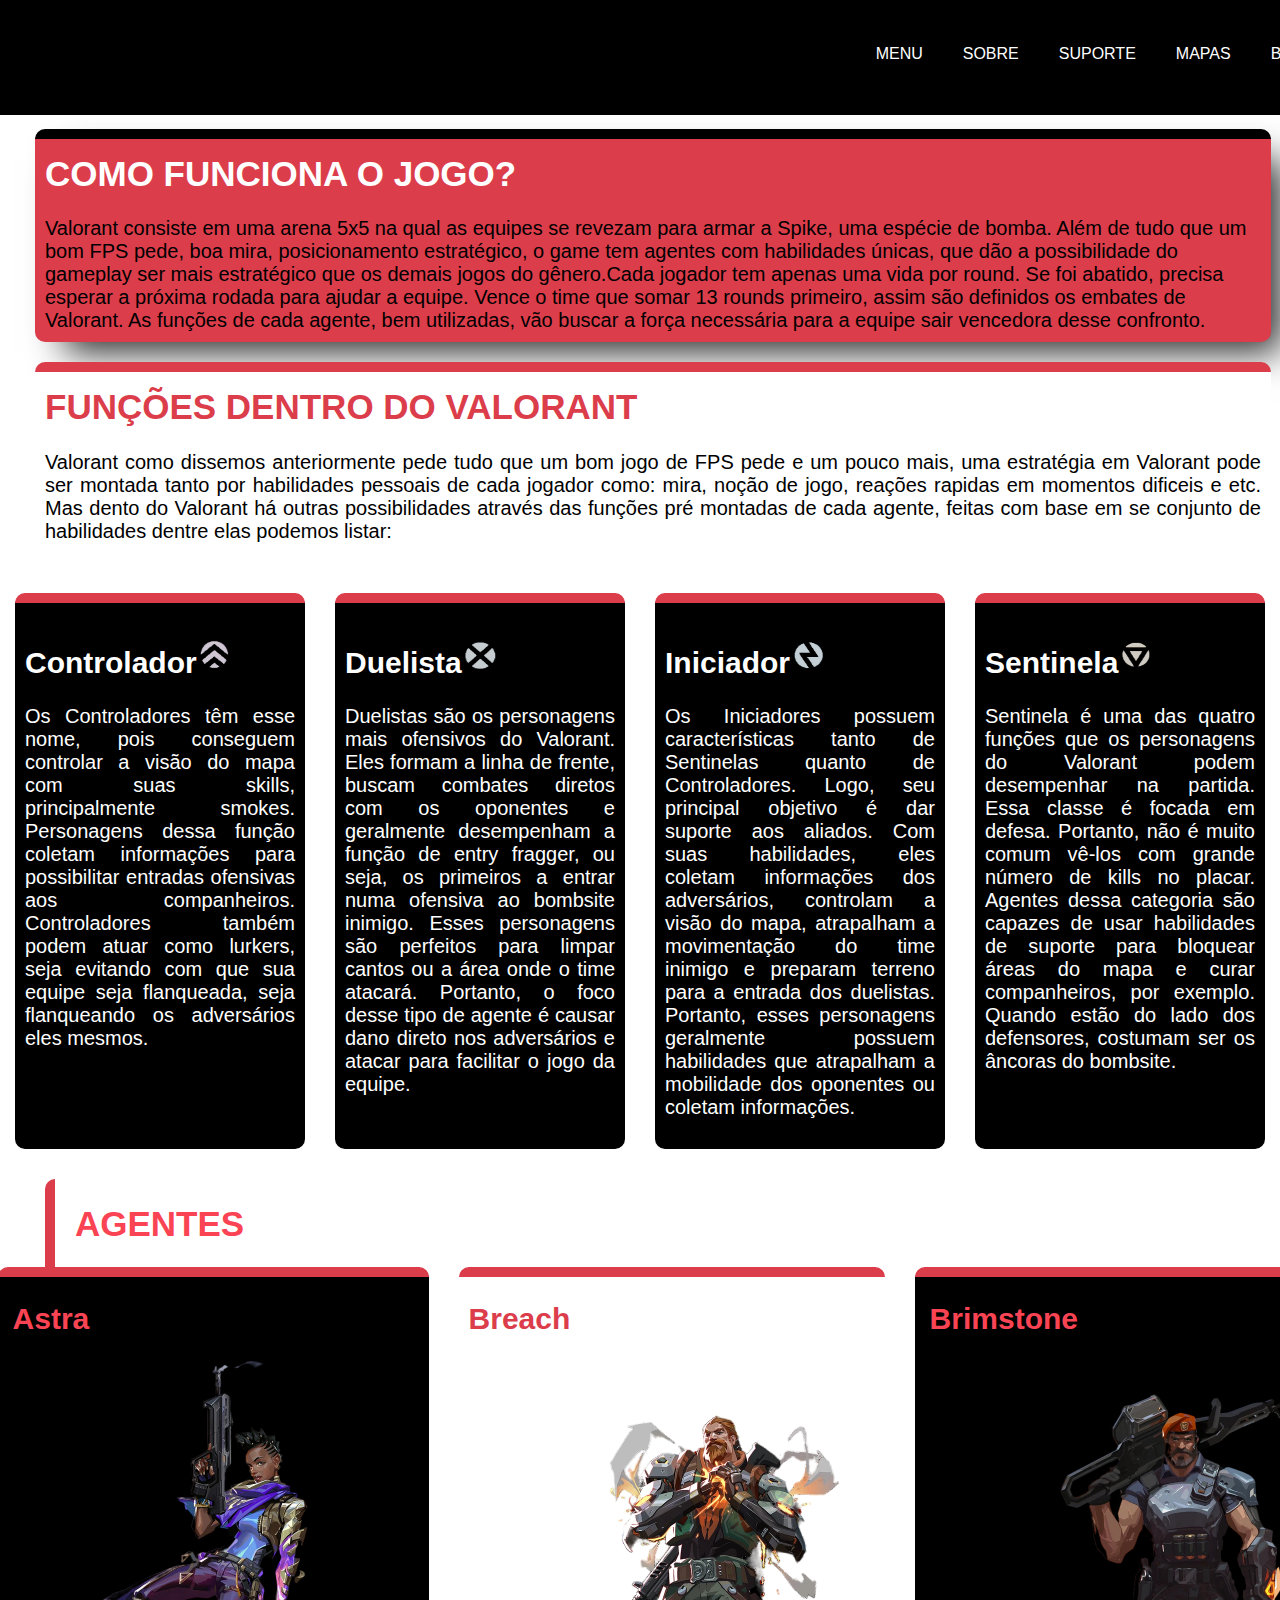
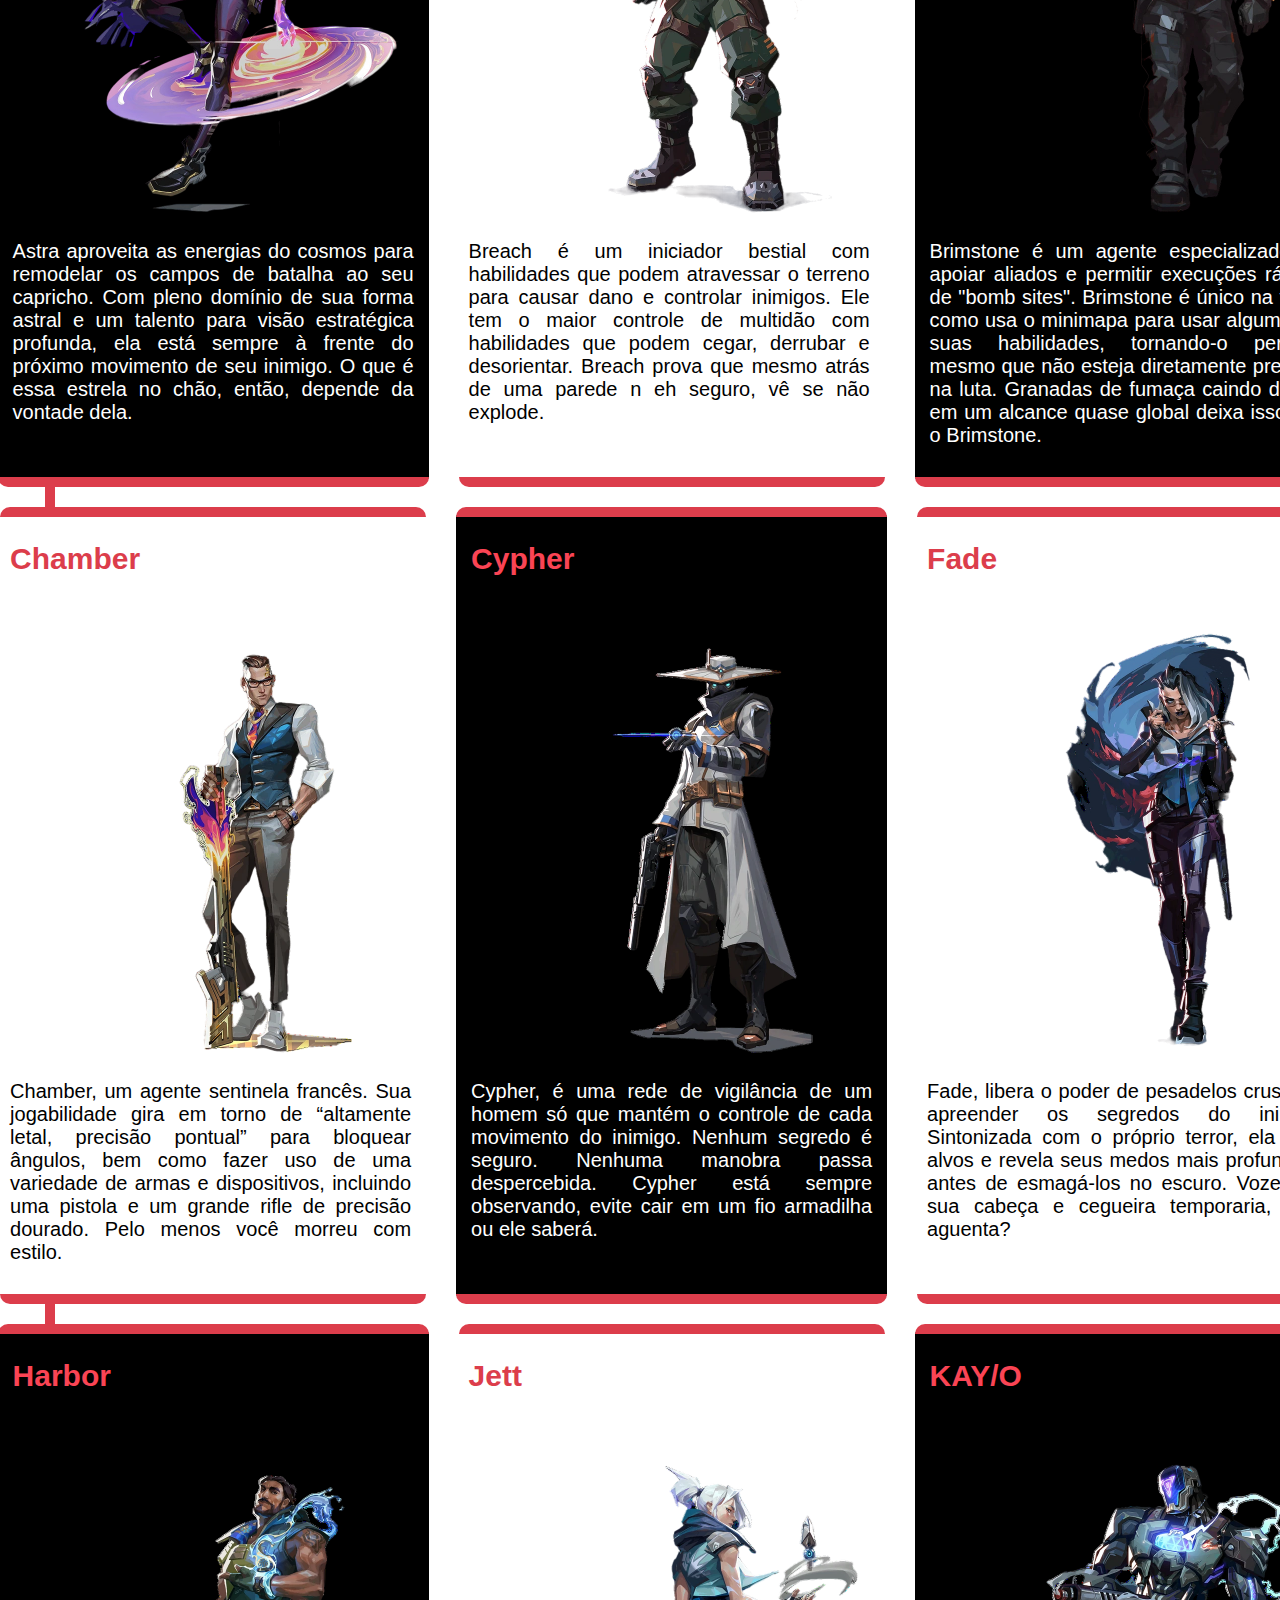
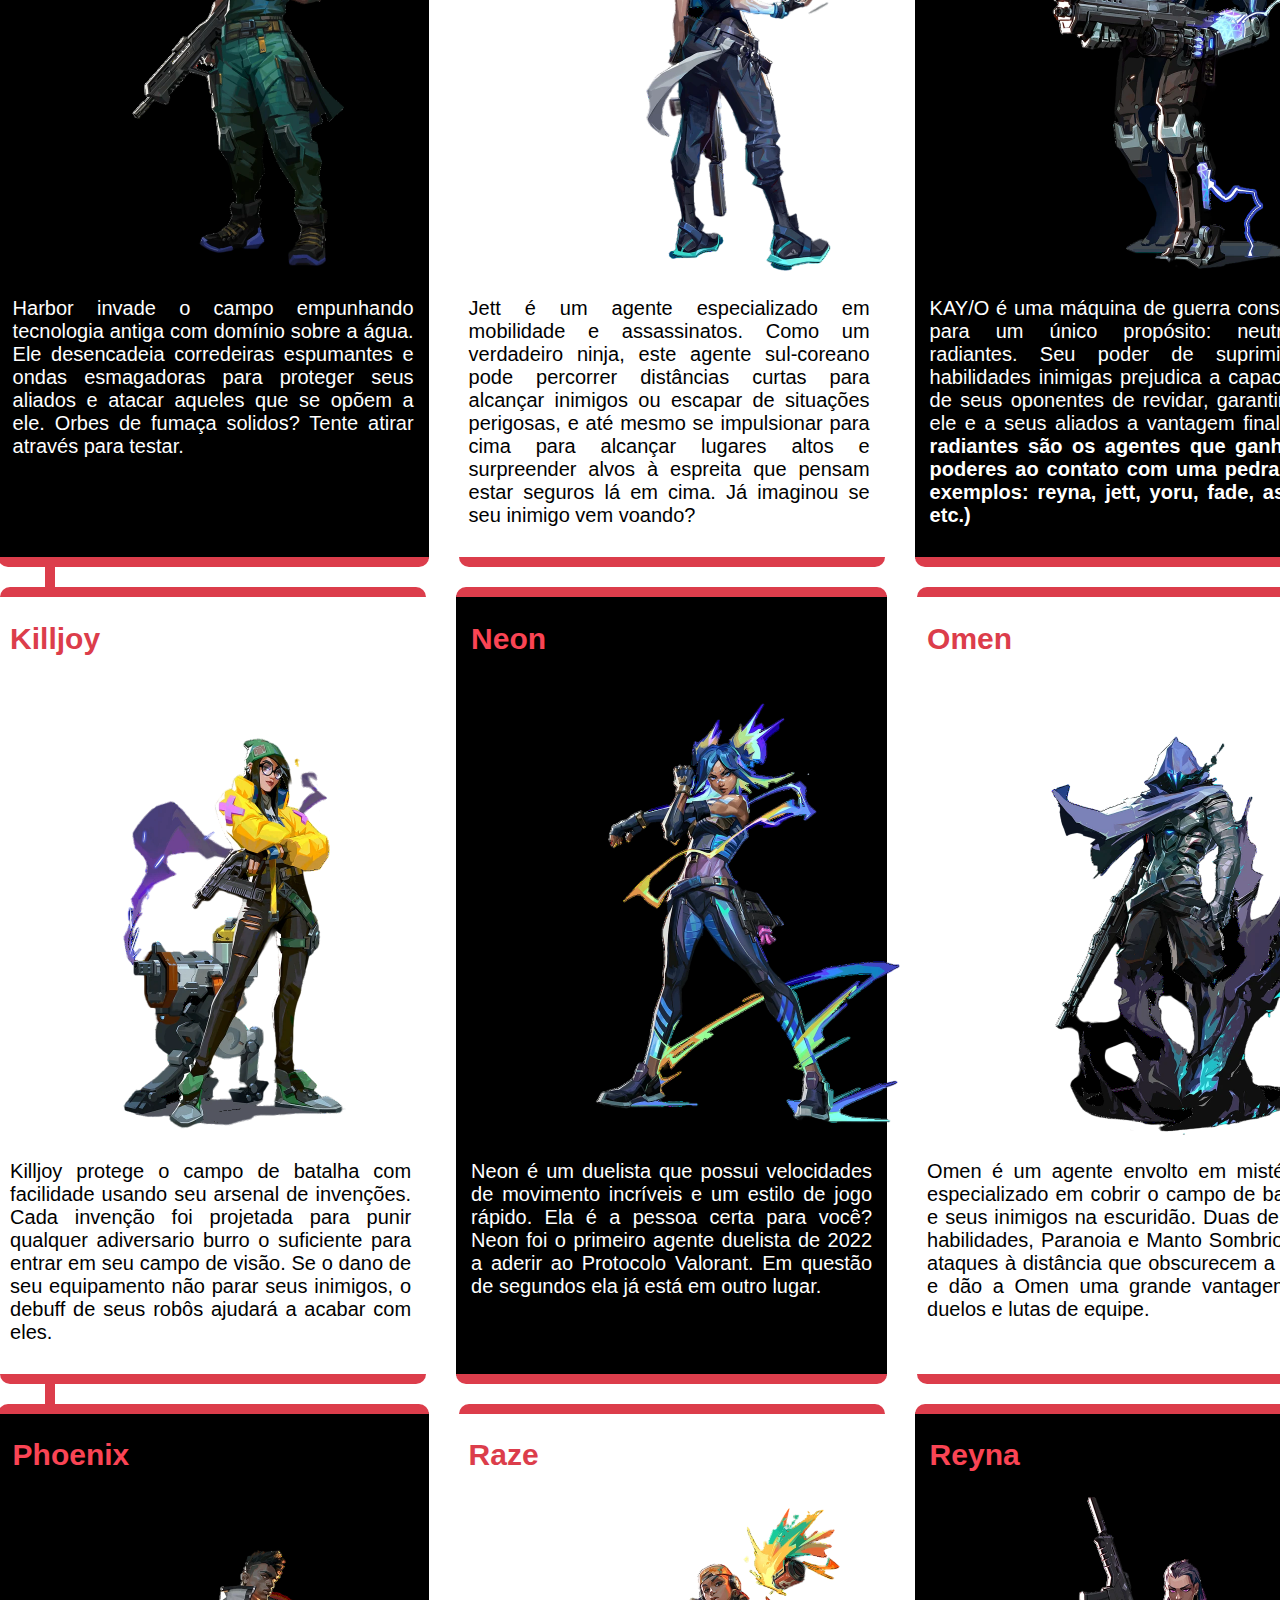
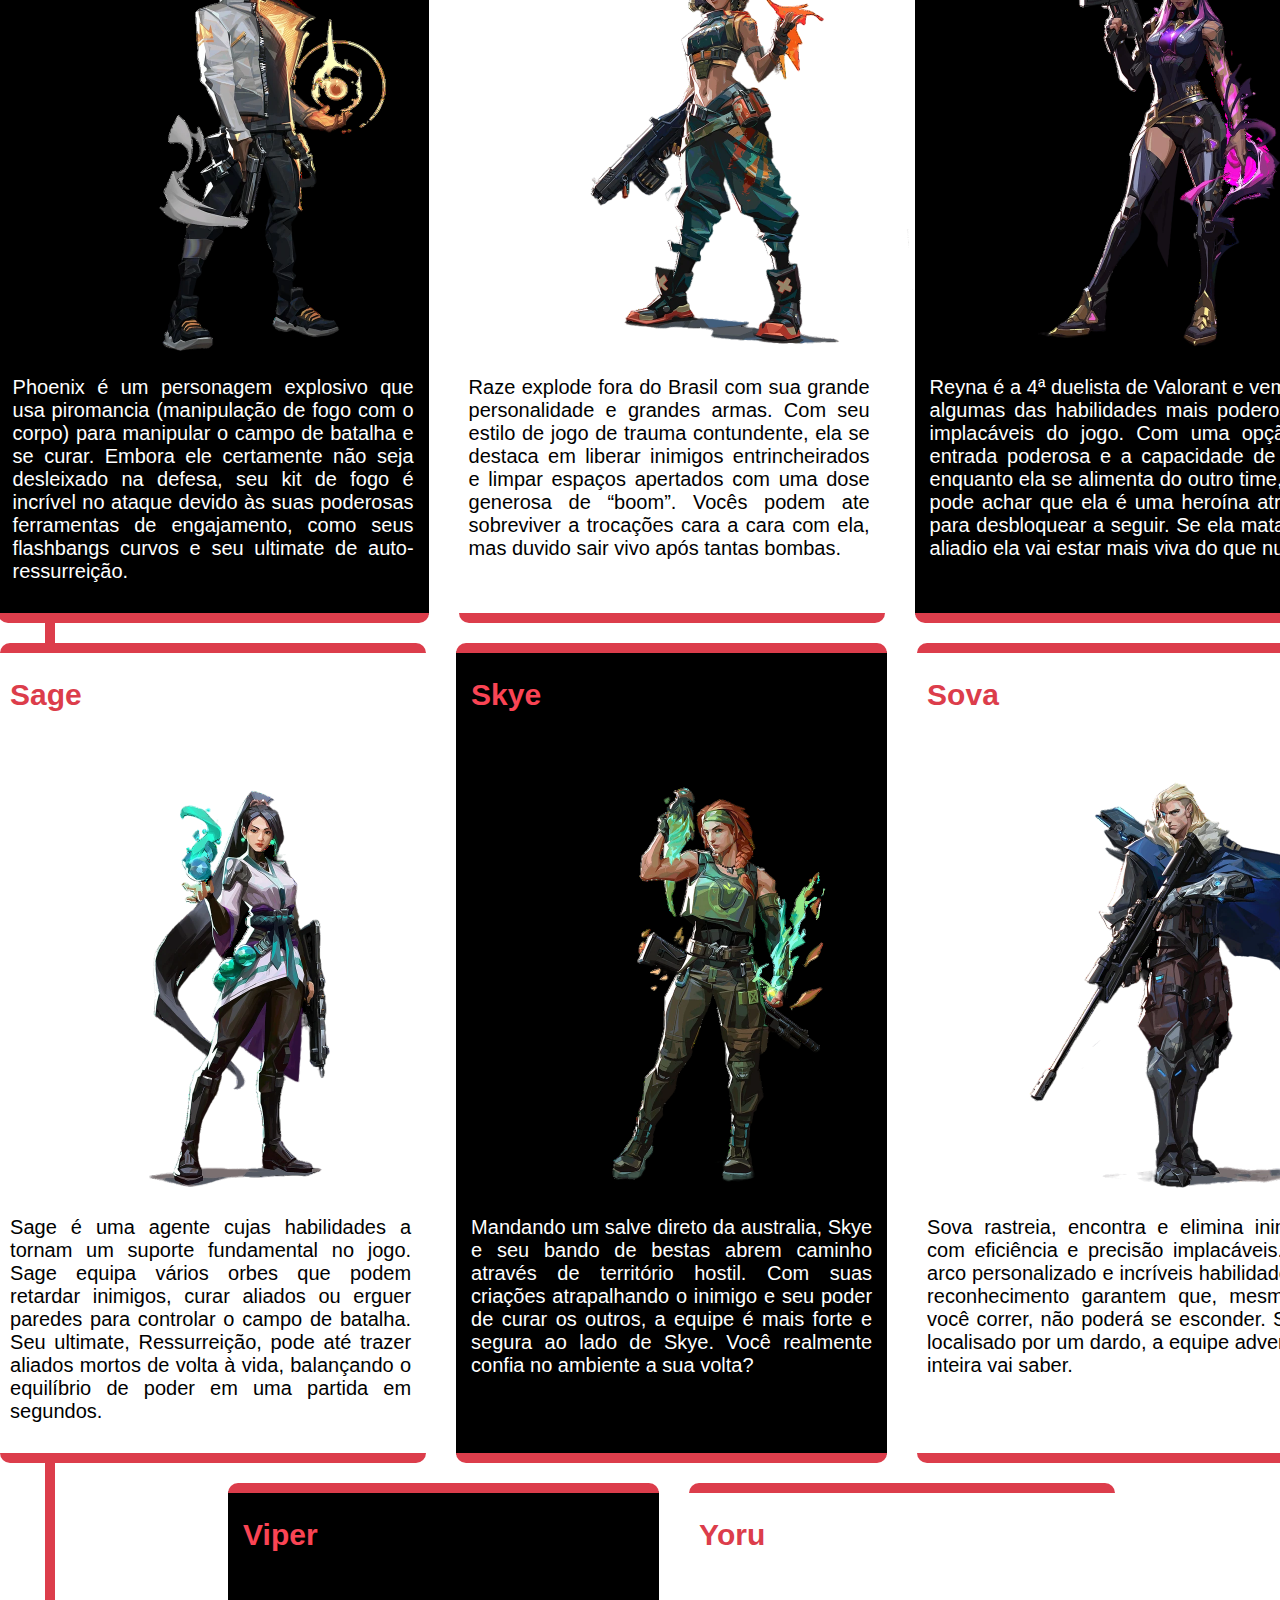
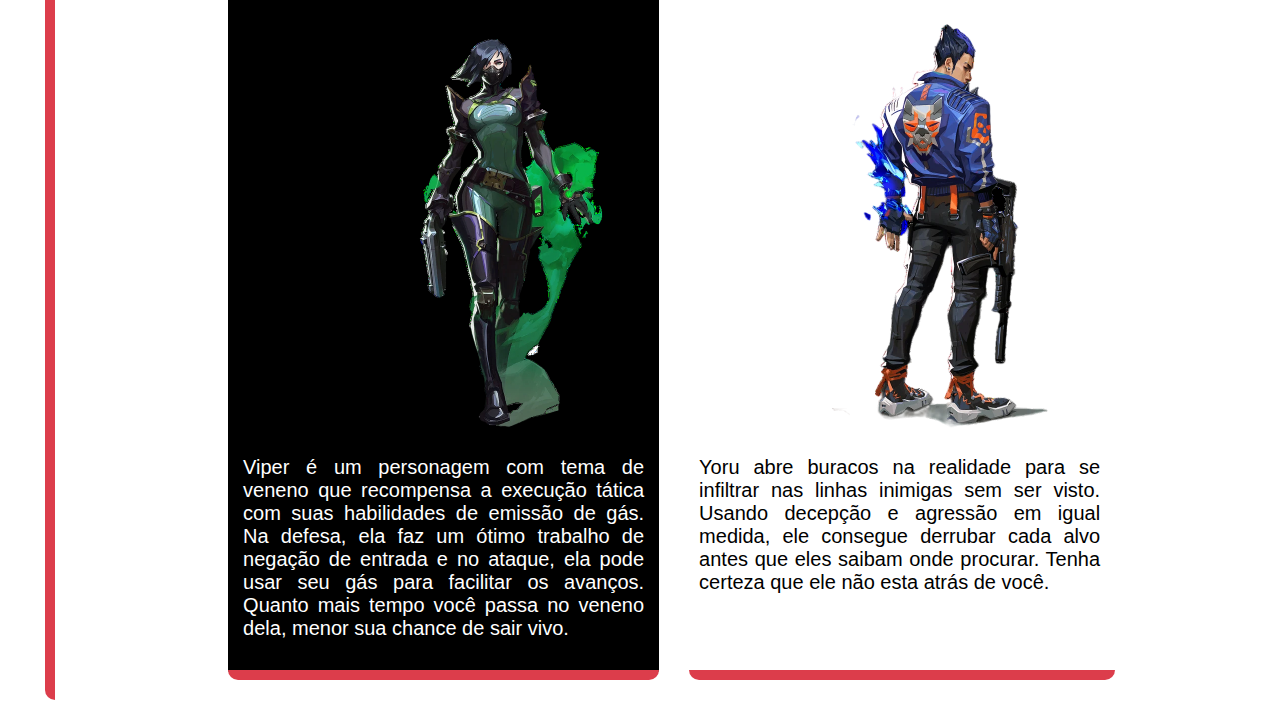
==== index.html @ e542aacf "first commit" ====
<!DOCTYPE html>
<html>

<head>
    <meta charset="UTF-8">
    <link rel="stylesheet" href="assets/css/style.css">
    <link rel="icon" type="image/x-icon" href="assets/images/valorant_logo.png">
    <title>Valorant</title>
</head>

<body>
    <iframe src="assets/layout/header.html" frameborder="0" scrowlling="no" width="100%" height="115px"></iframe>
    <div id="div_main">
        <article id="article_explication">
            <h1 id="h1_article">COMO FUNCIONA O JOGO?</h1>
            <section>
                Valorant consiste em uma arena 5x5 na qual as equipes se revezam para armar a Spike, uma espécie de
                bomba. Além de tudo que um bom FPS pede, boa mira, posicionamento estratégico, o game tem agentes com
                habilidades únicas, que dão a possibilidade do gameplay ser mais estratégico que os demais jogos do
                gênero.Cada jogador tem apenas uma vida por round. Se foi abatido, precisa esperar a próxima rodada para
                ajudar a equipe. Vence o time que somar 13 rounds primeiro, assim são definidos os embates de Valorant.
                As funções de cada agente, bem utilizadas, vão buscar a força necessária para a equipe sair vencedora
                desse confronto.
            </section>
        </article>
        <article>
            <section id="sect1_positions">
                <h1 id="h1_positions">FUNÇÕES DENTRO DO VALORANT</h1>
                <p>Valorant como dissemos anteriormente pede tudo que um bom jogo de FPS pede e um pouco mais, uma
                    estratégia em Valorant pode ser montada tanto por habilidades pessoais de cada jogador como: mira,
                    noção de jogo, reações rapidas em momentos dificeis e etc. Mas dento do Valorant há outras
                    possibilidades através das funções pré montadas de cada agente, feitas com base em se conjunto de
                    habilidades dentre elas podemos listar:</p>
            </section>
            <div id="div_positions">
                <section class="sect2_positions">
                    <h2>Controlador<img src="assets/images/controlador.png" width="38" height="35.3px"></h2>
                    <p>Os Controladores têm esse nome, pois conseguem controlar a visão do mapa com suas skills,
                        principalmente smokes. Personagens dessa função coletam informações para possibilitar entradas
                        ofensivas aos companheiros.
                        Controladores também podem atuar como lurkers, seja evitando com que sua equipe seja flanqueada,
                        seja flanqueando os adversários eles mesmos. </p>
                </section>
                <section class="sect2_positions">
                    <h2>Duelista<img src="assets/images/duelista.png" width="38" height="35.3px"></h2>
                    <p>Duelistas são os personagens mais ofensivos do Valorant. Eles formam a linha de frente, buscam
                        combates diretos com os oponentes e geralmente desempenham a função de entry fragger, ou seja,
                        os primeiros a entrar numa ofensiva ao bombsite inimigo. Esses personagens são perfeitos para
                        limpar cantos ou a área onde o time atacará. Portanto, o foco desse tipo de agente é causar dano
                        direto nos adversários e atacar para facilitar o jogo da equipe.
                    </p>
                </section>
                <section class="sect2_positions">
                    <h2>Iniciador<img src="assets/images/iniciador.png" width="38" height="35.3px"></h2>
                    <p>Os Iniciadores possuem características tanto de Sentinelas quanto de Controladores. Logo, seu
                        principal objetivo é dar suporte aos aliados.
                        Com suas habilidades, eles coletam informações dos adversários, controlam a visão do mapa,
                        atrapalham a movimentação do time inimigo e preparam terreno para a entrada dos duelistas.
                        Portanto, esses personagens geralmente possuem habilidades que atrapalham a mobilidade dos
                        oponentes ou coletam informações.</p>
                </section>
                <section class="sect2_positions">
                    <h2>Sentinela<img src="assets/images/sentinela.png" width="38" height="35.3px"></h2>
                    <p>Sentinela é uma das quatro funções que os personagens do Valorant podem desempenhar na partida.
                        Essa classe é focada em defesa. Portanto, não é muito comum vê-los com grande número de kills no
                        placar.
                        Agentes dessa categoria são capazes de usar habilidades de suporte para bloquear áreas do mapa e
                        curar companheiros, por exemplo. Quando estão do lado dos defensores, costumam ser os âncoras do
                        bombsite.</p>
                </section>
            </div>
        </article>
        <article id="agents">
            <h1 id="h1_agents">AGENTES</h1>
            <div id="div_agents">
                <section class="sect_agents">
                    <h2 class="agents_names">Astra</h2>
                    <p class="foto_agents"><img src="assets/images/astra.png" alt="Astra" width="500" height="454"></p>
                    <p>Astra aproveita as energias do cosmos para remodelar os campos de batalha ao seu
                        capricho. Com pleno domínio de sua forma astral e um talento para visão estratégica profunda,
                        ela está sempre à frente do próximo movimento de seu inimigo. O que é essa estrela no chão,
                        então, depende da vontade dela.
                    </p>
                </section>
                <section class="sect_agents2">
                    <h2 class="agents_names2">Breach</h2>
                    <p class="foto_agents"><img src="assets/images/breach.png" alt="Breach" width="500" height="454">
                    </p>
                    <p>Breach é um iniciador bestial com habilidades que podem atravessar o terreno para causar dano e
                        controlar inimigos. Ele tem o maior controle de multidão com habilidades que podem cegar,
                        derrubar e desorientar. Breach prova que mesmo atrás de uma parede n eh seguro, vê se não
                        explode.</p>
                </section>
                <section class="sect_agents">
                    <h2 class="agents_names">Brimstone</h2>
                    <p class="foto_agents"><img src="assets/images/brimstone.png" alt="Brimstone" width="500"
                            height="454"></p>
                    <p>Brimstone é um agente especializado em apoiar aliados e permitir execuções rápidas
                        de "bomb sites". Brimstone é único na forma como usa o minimapa para usar algumas de suas
                        habilidades,
                        tornando-o perigoso mesmo que não esteja diretamente presente na luta. Granadas de fumaça caindo
                        do céu em um alcance quase global deixa isso com o Brimstone. </p>
                </section>
            </div>
            <div id="div_agents">
                <section class="sect_agents2">
                    <h2 class="agents_names2">Chamber</h2>
                    <p class="foto_agents"><img src="assets/images/Chamber.png" alt="Chamber" width="500" height="454">
                    </p>
                    <p>Chamber, um agente sentinela francês. Sua jogabilidade gira em torno de “altamente letal,
                        precisão pontual” para bloquear ângulos, bem como fazer uso de uma variedade de armas e
                        dispositivos, incluindo uma
                        pistola e um grande rifle de precisão dourado. Pelo menos você morreu com estilo.</p>
                </section>
                <section class="sect_agents">
                    <h2 class="agents_names">Cypher</h2>
                    <p class="foto_agents"><img src="assets/images/Cypher.png" alt="Cypher" width="500" height="454">
                    </p>
                    <p>Cypher, é uma rede de vigilância de um homem só que mantém
                        o controle de cada movimento do inimigo. Nenhum segredo é seguro. Nenhuma manobra passa
                        despercebida. Cypher está sempre observando, evite cair em um fio armadilha ou ele saberá.</p>
                </section>
                <section class="sect_agents2">
                    <h2 class="agents_names2">Fade</h2>
                    <p class="foto_agents"><img src="assets/images/Fade.png" alt="Fade" width="500" height="454"></p>
                    <p>Fade, libera o poder de pesadelos crus para apreender os segredos do inimigo. Sintonizada com o
                        próprio terror, ela caça alvos e revela seus medos mais profundos - antes de esmagá-los no
                        escuro. Vozes em sua cabeça e cegueira temporaria, você aguenta?</p>
                </section>
            </div>
            <div id="div_agents">
                <section class="sect_agents">
                    <h2 class="agents_names">Harbor</h2>
                    <p class="foto_agents"><img src="assets/images/harbor.png" alt="Harbor" width="500" height="454">
                    </p>
                    <p>Harbor invade o campo empunhando tecnologia antiga com domínio sobre a água. Ele desencadeia
                        corredeiras espumantes e ondas esmagadoras para proteger seus aliados e atacar aqueles que se
                        opõem a ele. Orbes de fumaça solidos? Tente atirar através para testar.</p>
                </section>
                <section class="sect_agents2">
                    <h2 class="agents_names2">Jett</h2>
                    <p class="foto_agents"><img src="assets/images/jett.png" alt="Jett" width="500" height="454"></p>
                    <p>Jett é um agente especializado em mobilidade e assassinatos. Como um verdadeiro
                        ninja, este agente sul-coreano pode percorrer distâncias curtas para alcançar inimigos ou
                        escapar de situações perigosas, e até mesmo se impulsionar para cima para alcançar lugares altos
                        e surpreender alvos à espreita que pensam estar seguros lá em cima. Já imaginou se seu inimigo
                        vem voando?</p>
                </section>
                <section class="sect_agents">
                    <h2 class="agents_names">KAY/O</h2>
                    <p class="foto_agents"><img src="assets/images/kayo.png" alt="KAY/O" width="500" height="454">
                    </p>
                    <p>KAY/O é uma máquina de guerra construída para um único propósito: neutralizar radiantes. Seu
                        poder de suprimir as habilidades inimigas prejudica a capacidade de seus oponentes de revidar,
                        garantindo a ele e a seus aliados a vantagem final. <b>(ps: radiantes são os agentes que
                            ganharam poderes ao contato com uma pedra rara, exemplos: reyna, jett, yoru, fade, astra e
                            etc.)</b>
                    </p>
                </section>
            </div>
            <div id="div_agents">
                <section class="sect_agents2">
                    <h2 class="agents_names2">Killjoy</h2>
                    <p class="foto_agents"><img src="assets/images/killjoy.png" alt="Killjoy" width="500" height="454">
                    </p>
                    <p>Killjoy protege o campo de batalha com facilidade usando seu arsenal de invenções. Cada
                        invenção foi projetada para punir qualquer adiversario burro o suficiente para entrar em seu
                        campo de visão. Se o dano de seu equipamento não parar seus inimigos, o debuff de seus robôs
                        ajudará a acabar com eles.</p>
                </section>
                <section class="sect_agents">
                    <h2 class="agents_names">Neon</h2>
                    <p class="foto_agents"><img src="assets/images/neon.png" alt="Neon" width="500" height="454">
                    </p>
                    <p>Neon é um duelista que possui velocidades de movimento incríveis e um estilo de jogo rápido. Ela
                        é a pessoa certa para você? Neon foi o primeiro agente duelista de 2022 a aderir ao Protocolo
                        Valorant. Em questão de segundos ela já está em outro lugar.</p>
                </section>
                <section class="sect_agents2">
                    <h2 class="agents_names2">Omen</h2>
                    <p class="foto_agents"><img src="assets/images/omen.png" alt="Omen" width="500" height="454"></p>
                    <p>Omen é um agente envolto em mistério e especializado em cobrir o campo de batalha e
                        seus inimigos na escuridão. Duas de suas habilidades, Paranoia e Manto Sombrio, são ataques à
                        distância que obscurecem a visão e dão a Omen uma grande vantagem em duelos e lutas de equipe.
                    </p>
                </section>
            </div>
            <div id="div_agents">
                <section class="sect_agents">
                    <h2 class="agents_names">Phoenix</h2>
                    <p class="foto_agents"><img src="assets/images/phoenix.png" alt="Phoenix" width="500" height="454">
                    </p>
                    <p>Phoenix é um personagem explosivo que usa piromancia (manipulação de fogo com o corpo) para
                        manipular o campo de batalha e se curar. Embora ele certamente não seja desleixado na defesa,
                        seu kit de fogo é incrível no ataque devido às suas poderosas ferramentas de engajamento, como
                        seus flashbangs
                        curvos e seu ultimate de auto-ressurreição.
                    </p>
                </section>
                <section class="sect_agents2">
                    <h2 class="agents_names2">Raze</h2>
                    <p class="foto_agents"><img src="assets/images/raze.png" alt="Raze" width="500" height="454"></p>
                    <p>Raze explode fora do Brasil com sua grande personalidade e grandes armas. Com seu estilo de jogo
                        de trauma contundente, ela se destaca em liberar inimigos entrincheirados e limpar espaços
                        apertados com uma dose generosa de “boom”. Vocês podem ate sobreviver a trocações cara a cara
                        com ela, mas duvido sair vivo após tantas bombas.</p>
                </section>
                <section class="sect_agents">
                    <h2 class="agents_names">Reyna</h2>
                    <p class="foto_agents"><img src="assets/images/reyna.png" alt="Reyna" width="500" height="454">
                    </p>
                    <p>Reyna é a 4ª duelista de Valorant e vem com algumas das habilidades mais poderosas e implacáveis
                        do jogo. Com uma opção de entrada poderosa e a capacidade de curar enquanto ela se alimenta do
                        outro time, você pode achar que ela é uma heroína atraente para desbloquear a seguir. Se ela
                        matar seu aliadio ela vai estar mais viva do que nunca.</p>
                </section>
            </div>
            <div id="div_agents">
                <section class="sect_agents2">
                    <h2 class="agents_names2">Sage</h2>
                    <p class="foto_agents"><img src="assets/images/sage.png" alt="Sage" width="500" height="454">
                    </p>
                    <p>Sage é uma agente cujas habilidades a tornam um suporte fundamental no jogo. Sage equipa vários
                        orbes que podem retardar inimigos, curar aliados ou erguer paredes para controlar o campo de
                        batalha. Seu ultimate, Ressurreição, pode até trazer aliados mortos de volta à vida, balançando
                        o equilíbrio de poder em uma partida em segundos.</p>
                </section>
                <section class="sect_agents">
                    <h2 class="agents_names">Skye</h2>
                    <p class="foto_agents"><img src="assets/images/skye.png" alt="Skye" width="500" height="454">
                    </p>
                    <p>Mandando um salve direto da australia, Skye e seu bando de bestas abrem caminho através de
                        território hostil. Com suas criações
                        atrapalhando o inimigo e seu poder de curar os outros, a equipe é mais forte e segura ao lado de
                        Skye. Você realmente confia no ambiente a sua volta?</p>
                </section>
                <section class="sect_agents2">
                    <h2 class="agents_names2">Sova</h2>
                    <p class="foto_agents"><img src="assets/images/sova.png" alt="Sova" width="500" height="454"></p>
                    <p>Sova rastreia, encontra e elimina inimigos com eficiência e precisão implacáveis. Seu arco
                        personalizado e incríveis habilidades de reconhecimento garantem que, mesmo se você correr, não
                        poderá se esconder. Se for localisado por um dardo, a equipe adversaria inteira vai saber.
                    </p>
                </section>
            </div>
            <div id="div_agents">
                <section class="sect_agents">
                    <h2 class="agents_names">Viper</h2>
                    <p class="foto_agents"><img src="assets/images/viper.png" alt="Viper" width="500" height="454">
                    </p>
                    <p>Viper é um personagem com tema de veneno que recompensa a execução tática com suas habilidades de
                        emissão de gás. Na defesa, ela faz um ótimo trabalho de negação de entrada e no ataque, ela pode
                        usar seu gás para facilitar os avanços. Quanto mais tempo você passa no veneno dela, menor sua
                        chance de sair vivo.
                    </p>
                </section>
                <section class="sect_agents2">
                    <h2 class="agents_names2">Yoru</h2>
                    <p class="foto_agents"><img src="assets/images/yoru.png" alt="Yoru" width="500" height="454"></p>
                    <p>Yoru abre buracos na realidade para se infiltrar nas linhas inimigas sem ser visto. Usando
                        decepção e agressão em igual medida, ele consegue derrubar cada alvo antes que eles saibam onde
                        procurar. Tenha certeza que ele não esta atrás de você.</p>
                </section>
            </div>
        </article>
    </div>
</body>

</html>
---- assets/css/style.css ----
body {
    margin: 0px;
    background-image: url(https://static-wp-tor15-prd.torcedores.com/wp-content/uploads/2020/05/valorant_logo_v.jpg);
    background-size: cover;
    background-position: fixed;
    background-repeat: no-repeat;
}

#article_explication {
    font-family: 'Franklin Gothic Medium', 'Arial Narrow', Arial, sans-serif;
    font-size: 20px;
    padding: 10px;
    margin: 10px;
    background-color: #dc3d4b;
    border-radius: 10px;
    border-top: 10px solid black;
    -webkit-box-shadow: 20px 20px 34px -10px rgba(0, 0, 0, 0.84);
    -moz-box-shadow: 20px 20px 34px -10px rgba(0, 0, 0, 0.84);
    box-shadow: 20px 20px 34px -10px rgba(0, 0, 0, 0.84);
    width: 95%;
    margin-left: 35px;
}
#h1_article {
    color: white;
    font-family: sans-serif;
    margin-top: 5px;
    font-size: 35px;
}
#sect1_positions{
    background-color: white;
    font-size: 20px;
    font-family: 'Franklin Gothic Medium', 'Arial Narrow', Arial, sans-serif;
    margin-left: 35px;
    padding: 10px;
    margin-top: 20px;
    border-top: 10px solid #dc3d4b;
    border-radius: 10px;
    width: 95%;
    text-align: justify;
    justify-content: center;
}
#h1_positions{
    color: #dc3d4b;
    font-family: sans-serif;
    margin-top: 5px;
    font-size: 35px;
}
#div_positions{
    display: flex;
    justify-content: center;
    
}
.sect2_positions{
    font-size: 20px;
    font-family: 'Franklin Gothic Medium', 'Arial Narrow', Arial, sans-serif;
    margin-left: 15px;
    margin-right: 15px;
    padding: 10px;
    margin-top: 20px;
    border-top: 10px solid #dc3d4b;
    border-radius: 10px;
    width: 95%;
    text-align: justify;
    justify-content: center;
    background-color: black;
    color: white;
}
#agents {
    width: 94%;
    padding: 20px;
    margin: 10px;
    border-left: 10px solid #dc3d4b;
    border-radius: 10px;
    margin-left: 45px;
    margin-top: 30px;
}

#h1_agents {
    color: #fa4454;
    font-family: sans-serif;
    margin-top: 5px;
    font-size: 35px;
}
.name_agents{
    font-size: 35px;
    color: white;
}
#div_agents{
    display: flex;
    justify-content: center;
    text-align: center;
    margin-top: 20px;
}
.sect_agents{
    margin-right: 20px;
    color: white;
    font-size: 20px;
    background-color: black;
    margin-left: 10px;
    border-top: 10px solid #dc3d4b;
    border-radius: 10px;
    border-bottom: 10px solid #dc3d4b;
    text-align: justify;
    padding-left: 15px;
    padding-right: 15px;
    padding-bottom: 10px;
    width: 33.33%;
    font-family: 'Franklin Gothic Medium', 'Arial Narrow', Arial, sans-serif;
}
.sect_agents2{
    font-size: 20px;
    margin-right: 20px;
    margin-left: 10px;
    padding-right: 15px;
    background-color: white;
    padding-left: 10px;
    border-top: 10px solid #dc3d4b;
    border-bottom: 10px solid #dc3d4b;
    border-radius: 10px;
    text-align: justify;
    padding-bottom: 10px;
    width: 33.33%;
    font-family: 'Franklin Gothic Medium', 'Arial Narrow', Arial, sans-serif;
}
.agents_names{
    color: #fa4454;
}
.agents_names2{
    color:#dc3d4b;
}
.foto_agents{
    text-align: center;
}
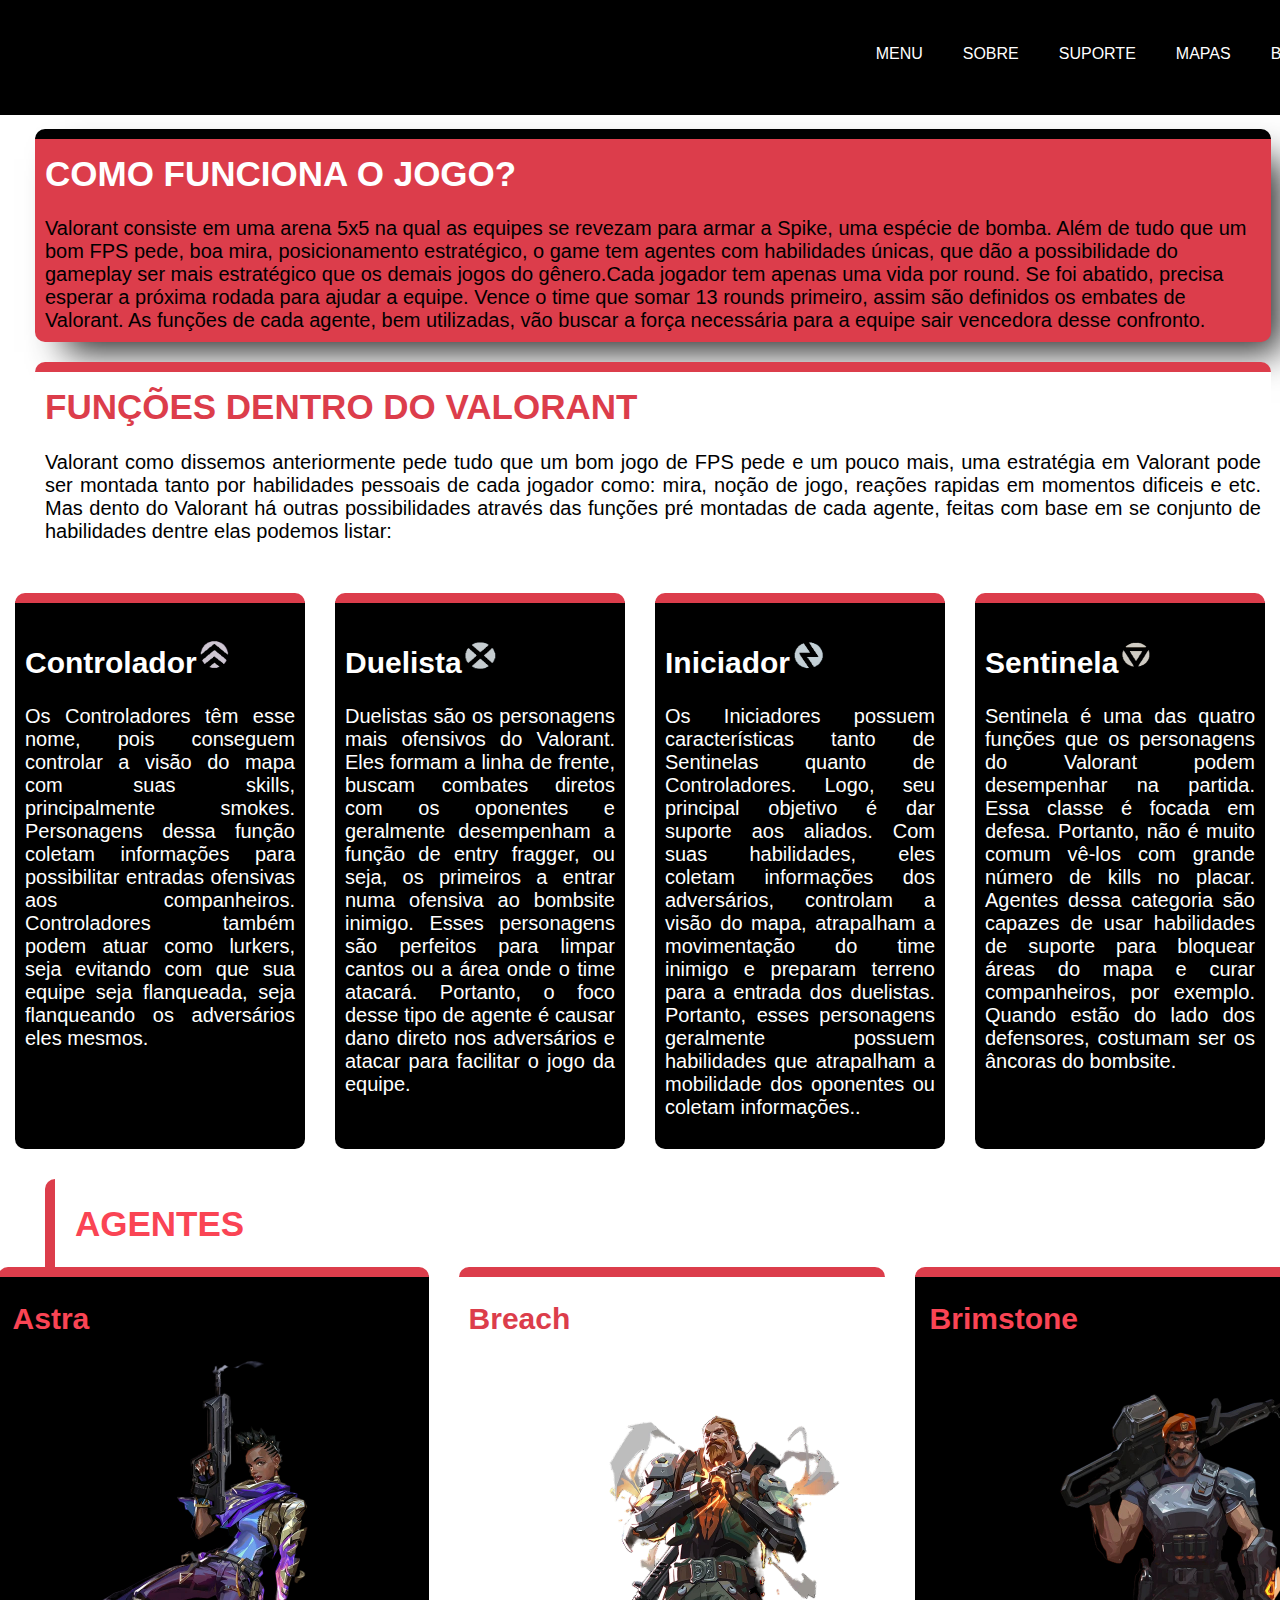
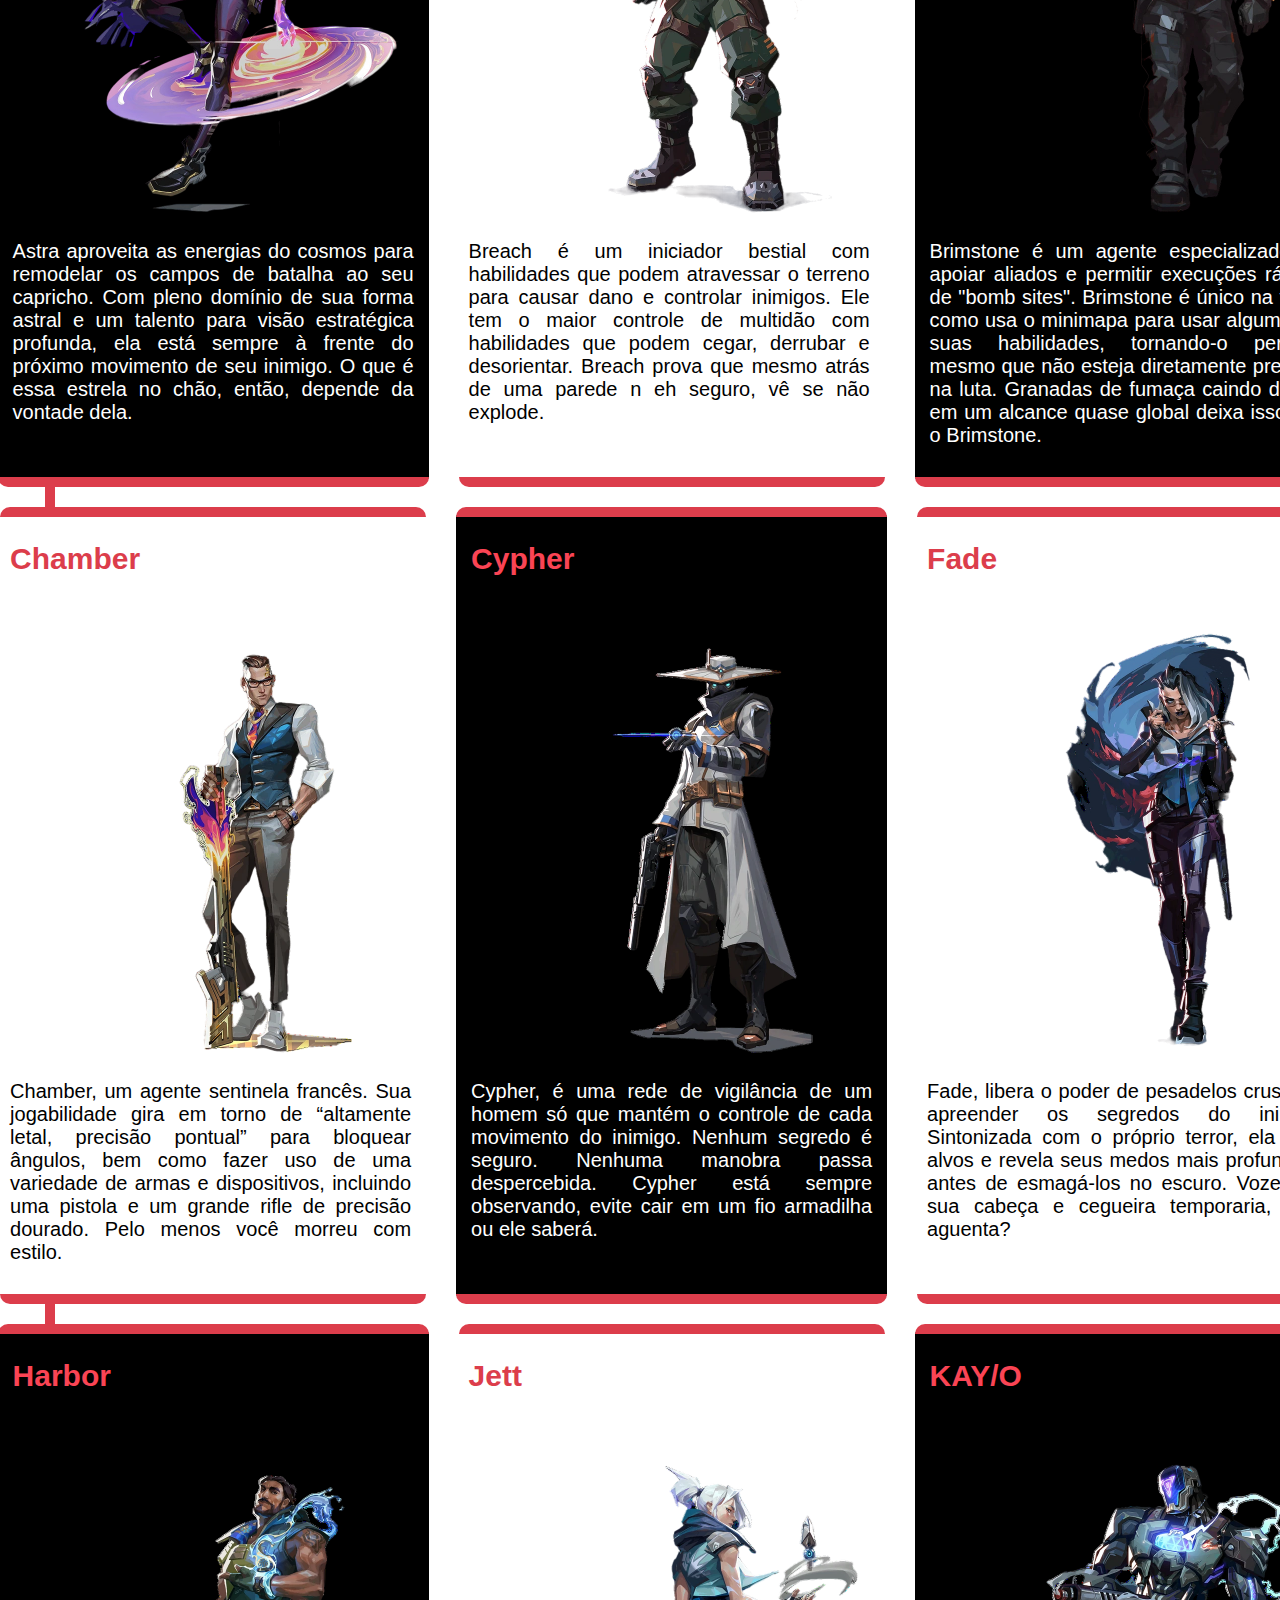
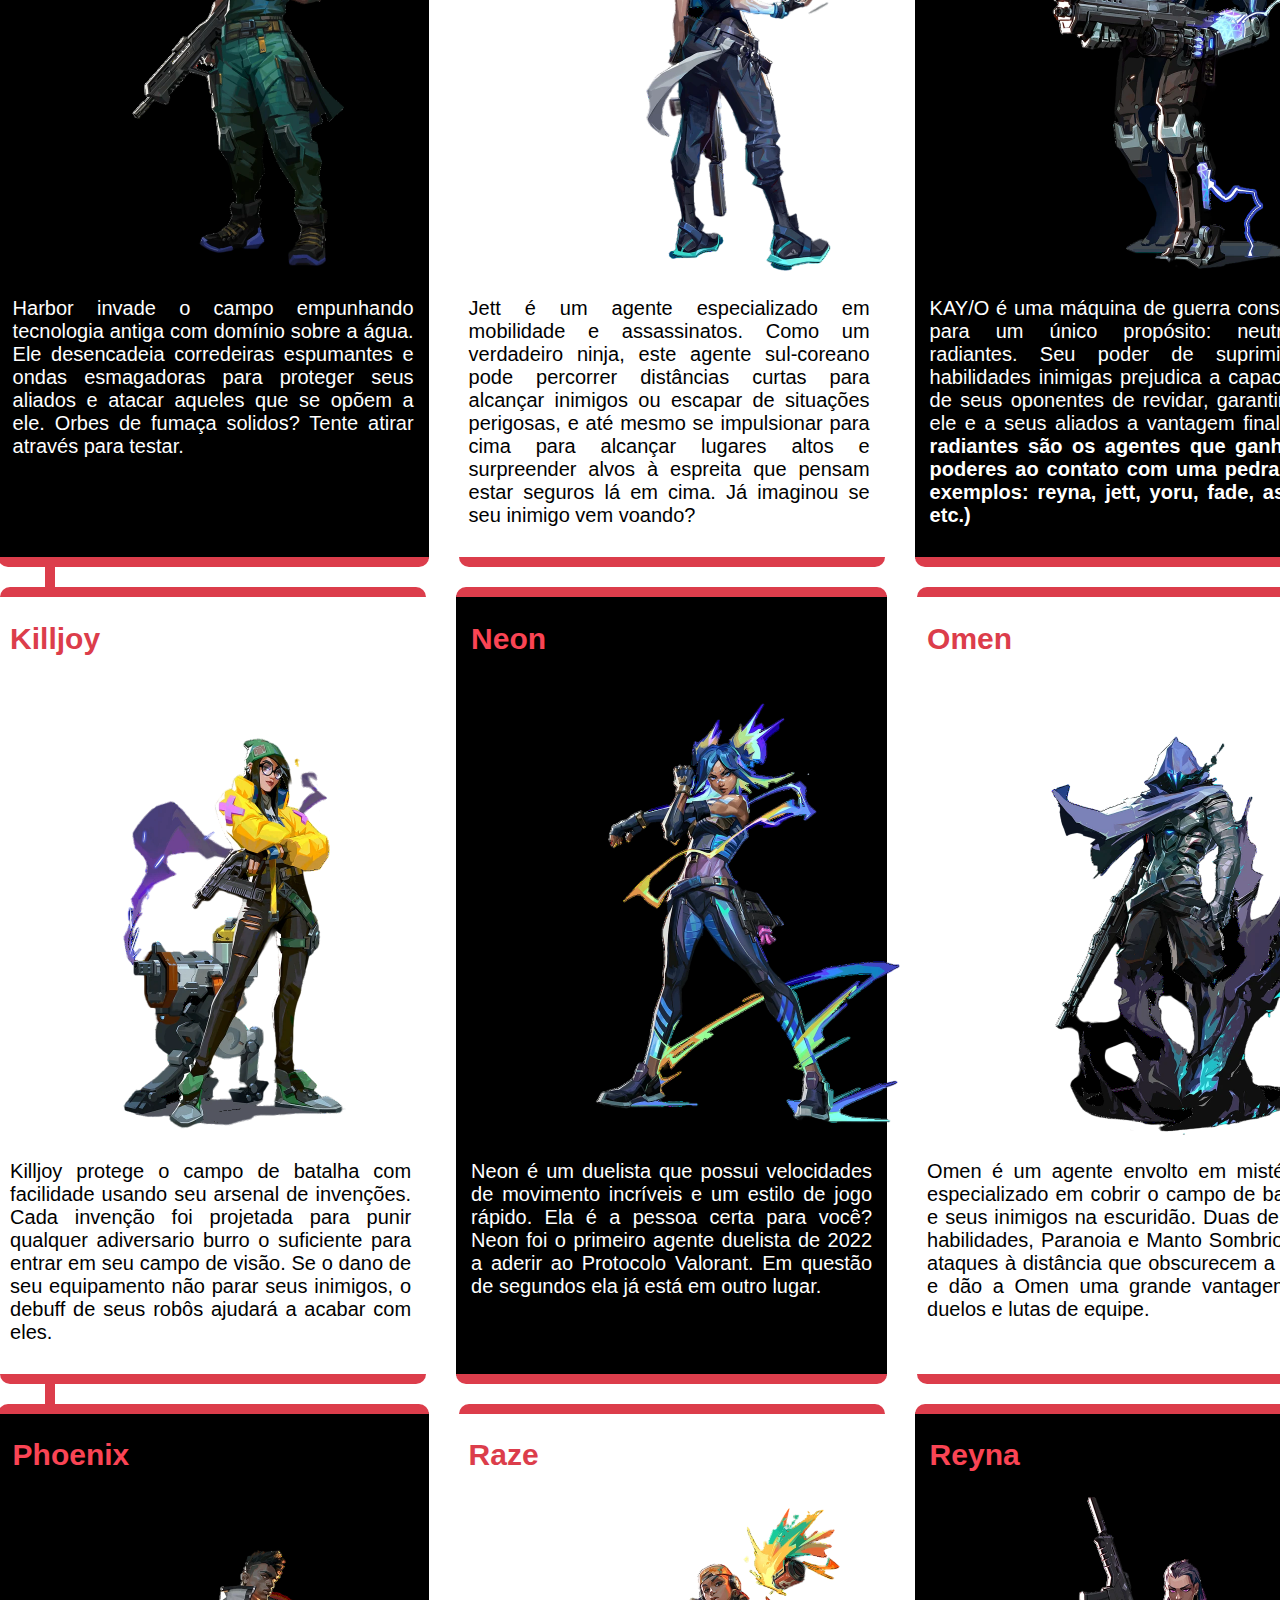
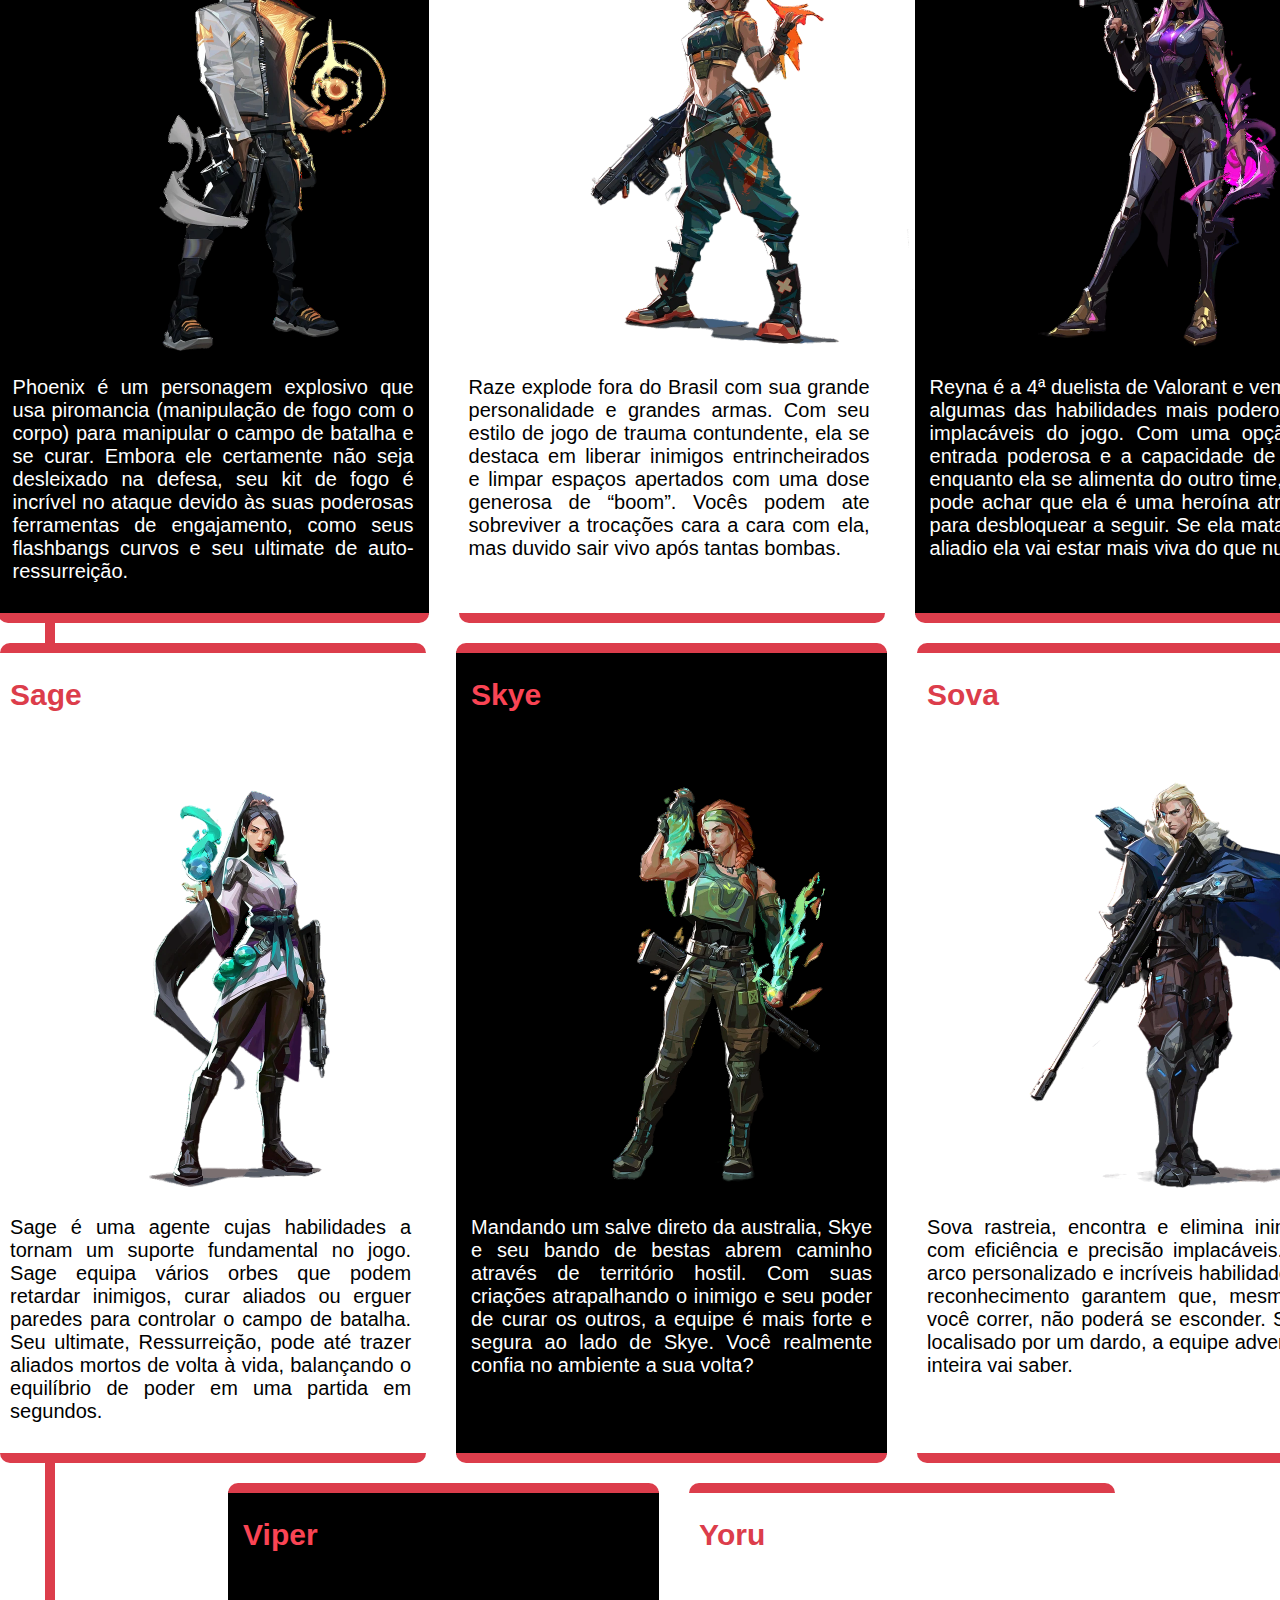
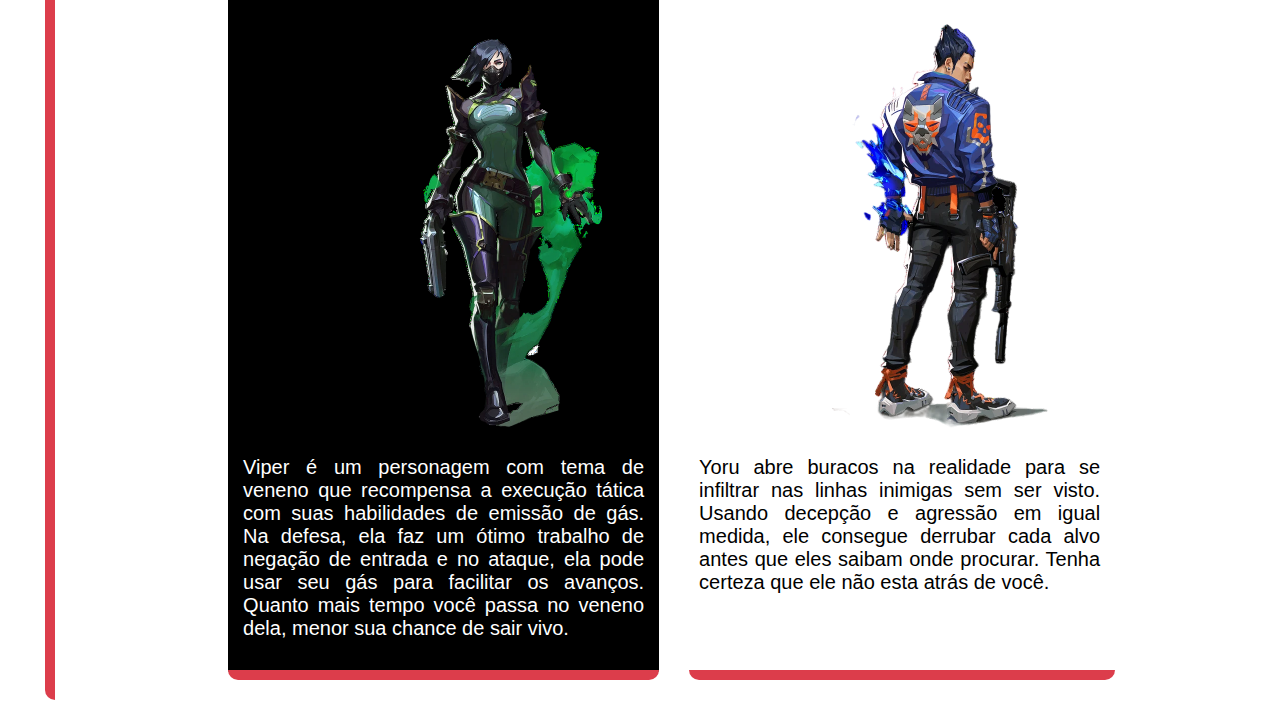
==== commit b19d56b2: "teste" ====
--- a/index.html
+++ b/index.html
@@ -57,7 +57,7 @@
                         Com suas habilidades, eles coletam informações dos adversários, controlam a visão do mapa,
                         atrapalham a movimentação do time inimigo e preparam terreno para a entrada dos duelistas.
                         Portanto, esses personagens geralmente possuem habilidades que atrapalham a mobilidade dos
-                        oponentes ou coletam informações.</p>
+                        oponentes ou coletam informações..</p>
                 </section>
                 <section class="sect2_positions">
                     <h2>Sentinela<img src="assets/images/sentinela.png" width="38" height="35.3px"></h2>
